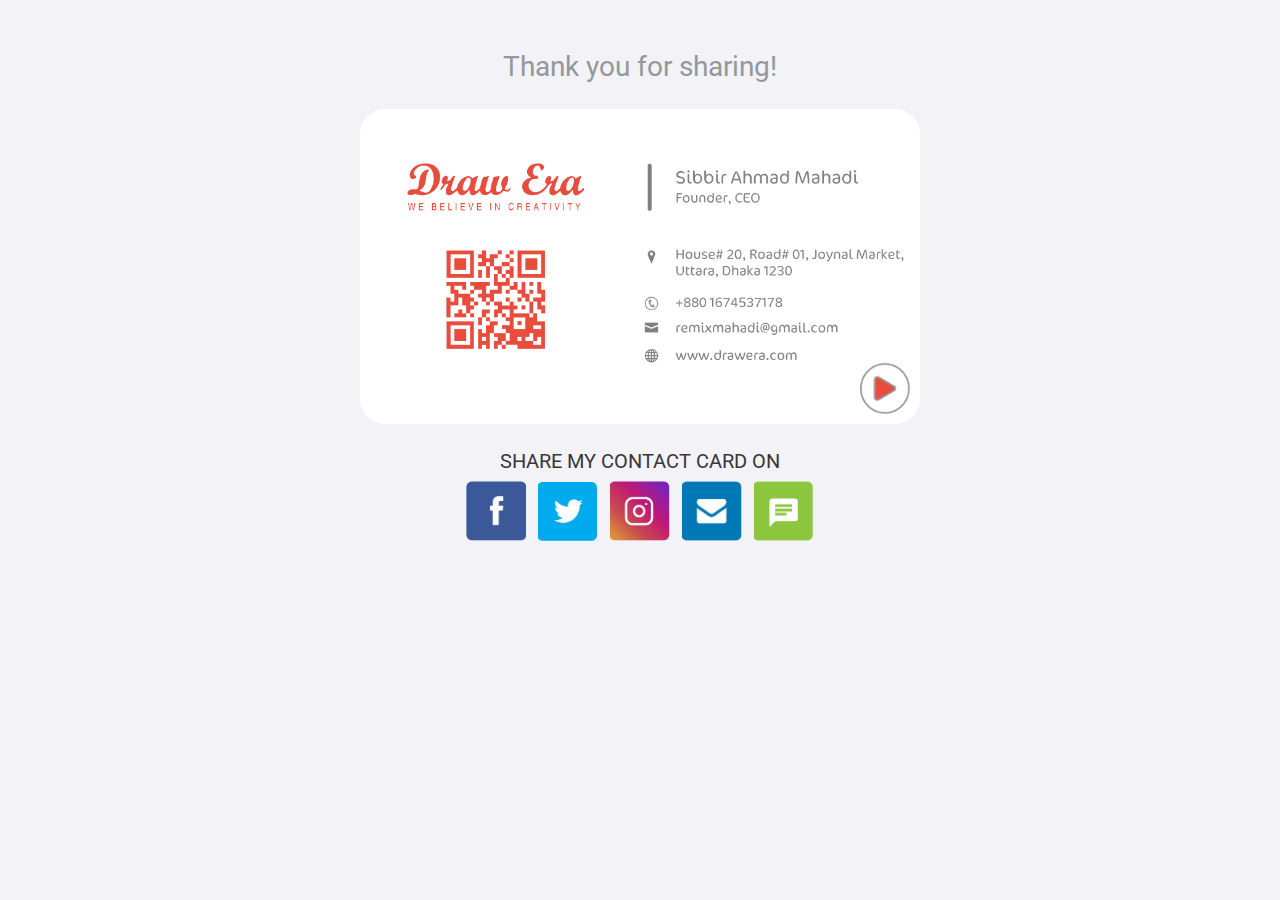
==== thank.html @ 3fec82ea "Thank you page added" ====
<!DOCTYPE html>
<html lang="en">

<head>
  <div>
    <meta charset="utf-8">
    <meta name="viewport" content="width=device-width, initial-scale=1, shrink-to-fit=no">
    <title>Document</title>
    <!-- Bootstrap CSS -->
    <link rel="stylesheet" href="css/bootstrap.min.css">
    <!-- <link rel="stylesheet" href="https://maxcdn.bootstrapcdn.com/bootstrap/4.0.0/css/bootstrap.min.css"> -->
    <!-- Google Font CSS -->
    <link href="https://fonts.googleapis.com/css?family=Roboto:400,500,700" rel="stylesheet">
    <link rel="stylesheet" href="https://use.fontawesome.com/releases/v5.0.8/css/all.css" integrity="sha384-3AB7yXWz4OeoZcPbieVW64vVXEwADiYyAEhwilzWsLw+9FgqpyjjStpPnpBO8o8S" crossorigin="anonymous">
    <!-- Theme CSS -->
    <link rel="stylesheet" href="css/style.css">
  </div>
</head>

<body class="thankyou-page">
  <section class="main-wrapper">
    <div class="container-fluid thanku-block-wrapper">
      <div class="row justify-content-center">
        <div class="col-sm-6 col-xs-12 text-center">
          <h1>Thank you for sharing!</h1>
          <div class="card-img-wrapper">
            <a href="javascript:void(0)" data-toggle="modal" data-target="#videoModal">
              <img src="images/card.png" class="img-fluid img-card" alt="card" />
              <img src="images/play.png" class="img-fluid play-icon" alt="play" />
            </a>
          </div>
          <!-- Modal -->
          <div class="modal fade" id="videoModal" tabindex="-1" role="dialog" aria-labelledby="videoModalLabel" aria-hidden="true">
            <div class="modal-dialog" role="document">
              <div class="modal-content">
                <div class="modal-header">
                  <button type="button" class="close" data-dismiss="modal" aria-label="Close">
                    <span aria-hidden="true">&times;</span>
                  </button>
                </div>
                <div class="modal-body">
                  <iframe width="100%" height="315" src="https://www.youtube.com/embed/aVS4W7GZSq0" frameborder="0" allow="autoplay; encrypted-media" allowfullscreen></iframe>
                </div>
              </div>
            </div>
          </div>
          <h2>SHARE MY CONTACT CARD ON</h2>
          <ul class="social-list list-inline col-8 offset-2">
            <li class="list-inline-item"><a href="javascript:void(0)"><img src="images/facebook.png" class="img-fluid" alt=""></a></li>
            <li class="list-inline-item"><a href="javascript:void(0)"><img src="images/tw.png" class="img-fluid" alt=""></a></li>
            <li class="list-inline-item"><a href="javascript:void(0)"><img src="images/ins.png" class="img-fluid" alt=""></a></li>
            <li class="list-inline-item"><a href="javascript:void(0)"><img src="images/mail.png" class="img-fluid" alt=""></a></li>
            <li class="list-inline-item"><a href="javascript:void(0)"><img src="images/msg.png" class="img-fluid" alt=""></a></li>
          </ul>
        </div>
      </div>
    </div>
  </section>
  <script src="https://code.jquery.com/jquery-3.2.1.slim.min.js" crossorigin="anonymous"></script>
  <script src="https://cdnjs.cloudflare.com/ajax/libs/popper.js/1.12.9/umd/popper.min.js" crossorigin="anonymous"></script>
  <script src="https://maxcdn.bootstrapcdn.com/bootstrap/4.0.0/js/bootstrap.min.js" crossorigin="anonymous"></script>
</body>

</html>
---- css/style.css ----
body {
  font-family: 'Roboto', sans-serif;
}

.item-block-wrapper {
  background-color: #808080;
  color: #ffffff;
  padding-top: 30px;
  padding-bottom: 30px;
}

.user-media {
  font-size: 14px;
}

.user-short-name {
  background-color: #a6a6a6;
  display: flex;
  width: 60px;
  height: 60px;
  align-items: center;
  justify-content: center;
  font-size: 26px;
  font-weight: 500;
}

.user-name {
  font-size: 16px;
  font-weight: 400;
}

.user-detail {
  background: #ffffff;
  border-radius: 25px;
  padding: 40px 20px;
}

.user-detail address {
  margin-bottom: 0;
}

.user-detail h3,
.user-detail address p,
.user-detail address a {
  color: #a0a0a0;
  font-size: 12px;
}

.user-detail h3 {
  border-left: 3px solid #a0a0a0;
  font-size: 14px;
}

.user-detail .address {
  position: relative;
  padding-left: 30px;
}

.user-detail .address i {
  position: absolute;
  left: 0;
  font-size: 16px;
}

.card-img-wrapper {
  position: relative;
  border-radius: 25px;
  overflow: hidden;
  margin: 25px;
}

.card-img-wrapper .play-icon {
  position: absolute;
  bottom: 10px;
  right: 10px;
  max-width: 50px;
}

.item-detail-heading h2 {
  border-bottom: 1px solid #000;
  display: inline-block;
  padding: 0 15px 5px;
}

.icon-detail {
  background: url('../images/icon.png') no-repeat;
  padding-left: 30px;
  padding-bottom: 5px;
  display: inline-block;
}

.icon-phone {
  background-position: -4px -2px;
  background-size: 20%;
}

.icon-email {
  background-position: -4px -31px;
  background-size: 14%;
}

.icon-web {
  background-position: -2px -62px;
  background-size: 17%;
}

.user-content {
  margin: 30px 0;
}

.rotate-90 {
  transform: rotate(90deg);
}

.mt-20 {
  margin-top: 20px;
}

.mb-20 {
  margin-bottom: 20px;
}

.mt-30 {
  margin-top: 30px;
}

.user-info .user-info-list li:not(:last-child),
.user-social-list li:not(:last-child),
.user-choice .user-choice-list li {
  margin-right: 3em;
}

.user-info-list li a,
.user-info-list li a:hover,
.user-info-list li a:focus {
  color: #fff;
  text-decoration: none;
}

.item-detail-wrapper {
  padding: 40px 0;
}

.item-detail-wrapper .user-short-name {
  background-color: #06bfd7;
  font-size: 18px;
  width: 50px;
  height: 50px;
  color: #fff;
}

.user-time,
.item-detail-content,
.user-choice li a {
  color: #8c8c8c;
}

.user-choice li a.active i,
.user-choice li a:hover i {
  color: #e74b3e;
}

.clearfix::after {
  display: block;
  content: "";
  clear: both;
}

.item-detail-wrapper .user-rating,
.item-detail-wrapper .user-rating-wrapper {
  color: #e74b3e;
}

.thankyou-page {
  background-color: #f2f2f7;
  padding-top: 50px;
}

.thankyou-page h1 {
  color: #95989a;
  font-size: 28px;
  font-weight: 400;
}

.thankyou-page h2 {
  color: #383838;
  font-size: 20px;
  margin-top: 10px;
  font-weight: 400;
}

.social-list {
  margin-bottom: 20px;
}

.social-list li {
  max-width: 60px;
}

@media (max-width: 767px) {
  .visible-mobile {
    display: block;
  }
  .visible-inline-mobile {
    display: inline-block;
  }
  .hidden-mobile {
    display: none;
  }
  .user-content {
    margin-bottom: 0;
  }
  .user-info-list {
    display: flex;
    justify-content: space-between;
    text-align: center;
    margin-top: 20px;
  }
  .user-info .user-info-list li:not(:last-child),
  .user-social-list li:not(:last-child) {
    margin-right: 1em;
  }
  .user-logo {
    text-align: center;
    margin-bottom: 15px;
  }
  .user-logo img {
    max-width: 180px;
  }
  .user-short-name {
    width: 45px;
    height: 45px;
    font-size: 20px;
  }
  .user-rating {
    color: #ffffff;
  }
  .user-rating-wrapper {
    float: right;
  }
  .user-media {
    float: left;
    width: auto;
  }
  .user-detail address a {
    display: inline-block;
    width: 100%;
    margin-bottom: 10px;
  }
  .icon-phone {
    background-position: -4px -2px;
    background-size: 10%;
  }
  .icon-email {
    background-position: -4px -34px;
    background-size: 9%;
  }
  .icon-web {
    background-position: -3px -79px;
    background-size: 10%;
  }
  .user-choice {
    background-color: #f8fbfc;
    border-bottom: 1px solid #cfcfcf;
    padding-top: 15px;
    padding-bottom: 15px;
    margin-bottom: 20px;
  }
  .user-choice-list {
    text-align: center;
  }
  .social-list {
    margin-top: 20px;
  }
  .social-list li {
    margin-bottom: 20px;
    max-width: 50px;
  }
}

@media (min-width: 768px) {
  .visible-mobile,
  .visible-inline-mobile {
    display: none;
  }
}

// Large devices (desktops, 992px and up)
@media (min-width: 992px) {}

// Extra large devices (large desktops, 1200px and up)
@media (min-width: 1200px) {}
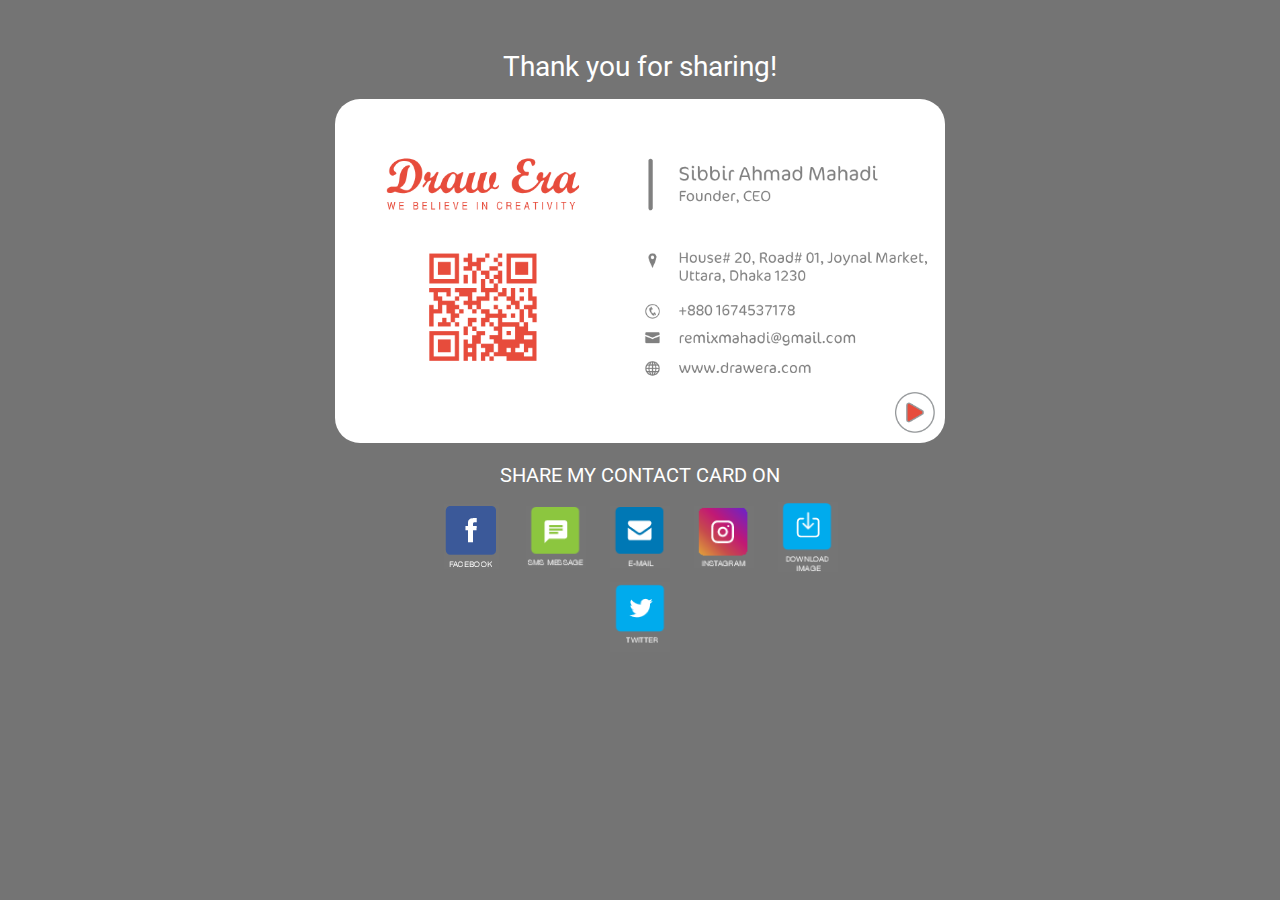
==== commit a0b4eb7b: "Thank you page changes" ====
--- a/thank.html
+++ b/thank.html
@@ -21,7 +21,7 @@
   <section class="main-wrapper">
     <div class="container-fluid thanku-block-wrapper">
       <div class="row justify-content-center">
-        <div class="col-sm-6 col-xs-12 text-center">
+        <div class="col-md-6 col-sm-12 text-center">
           <h1>Thank you for sharing!</h1>
           <div class="card-img-wrapper">
             <a href="javascript:void(0)" data-toggle="modal" data-target="#videoModal">
@@ -45,12 +45,13 @@
             </div>
           </div>
           <h2>SHARE MY CONTACT CARD ON</h2>
-          <ul class="social-list list-inline col-8 offset-2">
-            <li class="list-inline-item"><a href="javascript:void(0)"><img src="images/facebook.png" class="img-fluid" alt=""></a></li>
-            <li class="list-inline-item"><a href="javascript:void(0)"><img src="images/tw.png" class="img-fluid" alt=""></a></li>
-            <li class="list-inline-item"><a href="javascript:void(0)"><img src="images/ins.png" class="img-fluid" alt=""></a></li>
-            <li class="list-inline-item"><a href="javascript:void(0)"><img src="images/mail.png" class="img-fluid" alt=""></a></li>
-            <li class="list-inline-item"><a href="javascript:void(0)"><img src="images/msg.png" class="img-fluid" alt=""></a></li>
+          <ul class="social-list list-inline col-8 offset-2 col-sm-10 offset-sm-1">
+            <li class="list-inline-item"><a href="javascript:void(0)"><img src="images/fb.png" class="img-fluid" alt="facebook"></a></li>
+            <li class="list-inline-item"><a href="javascript:void(0)"><img src="images/sms.png" class="img-fluid" alt="sms"></a></li>
+            <li class="list-inline-item"><a href="javascript:void(0)"><img src="images/e-mail.png" class="img-fluid" alt="email"></a></li>
+            <li class="list-inline-item"><a href="javascript:void(0)"><img src="images/inst.png" class="img-fluid" alt=""></a></li>
+            <li class="list-inline-item"><a href="javascript:void(0)"><img src="images/down.png" class="img-fluid" alt="Download"></a></li>
+            <li class="list-inline-item"><a href="javascript:void(0)"><img src="images/twitter.png" class="img-fluid" alt="Twitter"></a></li>
           </ul>
         </div>
       </div>
--- a/css/style.css
+++ b/css/style.css
@@ -66,14 +66,14 @@
   position: relative;
   border-radius: 25px;
   overflow: hidden;
-  margin: 25px;
+  margin: 0;
 }
 
 .card-img-wrapper .play-icon {
   position: absolute;
   bottom: 10px;
   right: 10px;
-  max-width: 50px;
+  max-width: 40px;
 }
 
 .item-detail-heading h2 {
@@ -172,29 +172,35 @@
 }
 
 .thankyou-page {
-  background-color: #f2f2f7;
+  background-color: #747474;
   padding-top: 50px;
 }
 
 .thankyou-page h1 {
-  color: #95989a;
+  color: #fff;
   font-size: 28px;
   font-weight: 400;
+  margin-bottom: 15px;
 }
 
 .thankyou-page h2 {
-  color: #383838;
+  color: #fff;
   font-size: 20px;
-  margin-top: 10px;
+  margin-top: 20px;
   font-weight: 400;
+  margin-bottom: 15px;
 }
 
 .social-list {
   margin-bottom: 20px;
+  text-align: center;
 }
 
 .social-list li {
-  max-width: 60px;
+  width: 60px;
+  margin-right: 10px !important;
+  margin-left: 10px !important;
+  margin-bottom: 10px;
 }
 
 @media (max-width: 767px) {
@@ -274,7 +280,6 @@
   }
   .social-list li {
     margin-bottom: 20px;
-    max-width: 50px;
   }
 }
 
@@ -285,6 +290,44 @@
   }
 }
 
+@media (min-width: 993px) {
+  .visible-inline-tablet {
+    display: none;
+  }
+}
+
+@media (max-width: 992px) {
+  .hidden-tablet {
+    display: none;
+  }
+  .visible-inline-tablet {
+    display: inline-block;
+  }
+  .user-info-list {
+    display: flex;
+    justify-content: space-around;
+  }
+  .user-info-list li {
+    text-align: center;
+  }
+}
+
+@media (max-width: 1024px) {
+  .user-info .user-info-list li:not(:last-child),
+  .user-social-list li:not(:last-child),
+  .user-choice .user-choice-list li {
+    margin-right: 1em;
+  }
+}
+
+@media (max-width: 1200px) {
+  .user-info .user-info-list li:not(:last-child),
+  .user-social-list li:not(:last-child),
+  .user-choice .user-choice-list li {
+    margin-right: 1em;
+  }
+}
+
 // Large devices (desktops, 992px and up)
 @media (min-width: 992px) {}
 
